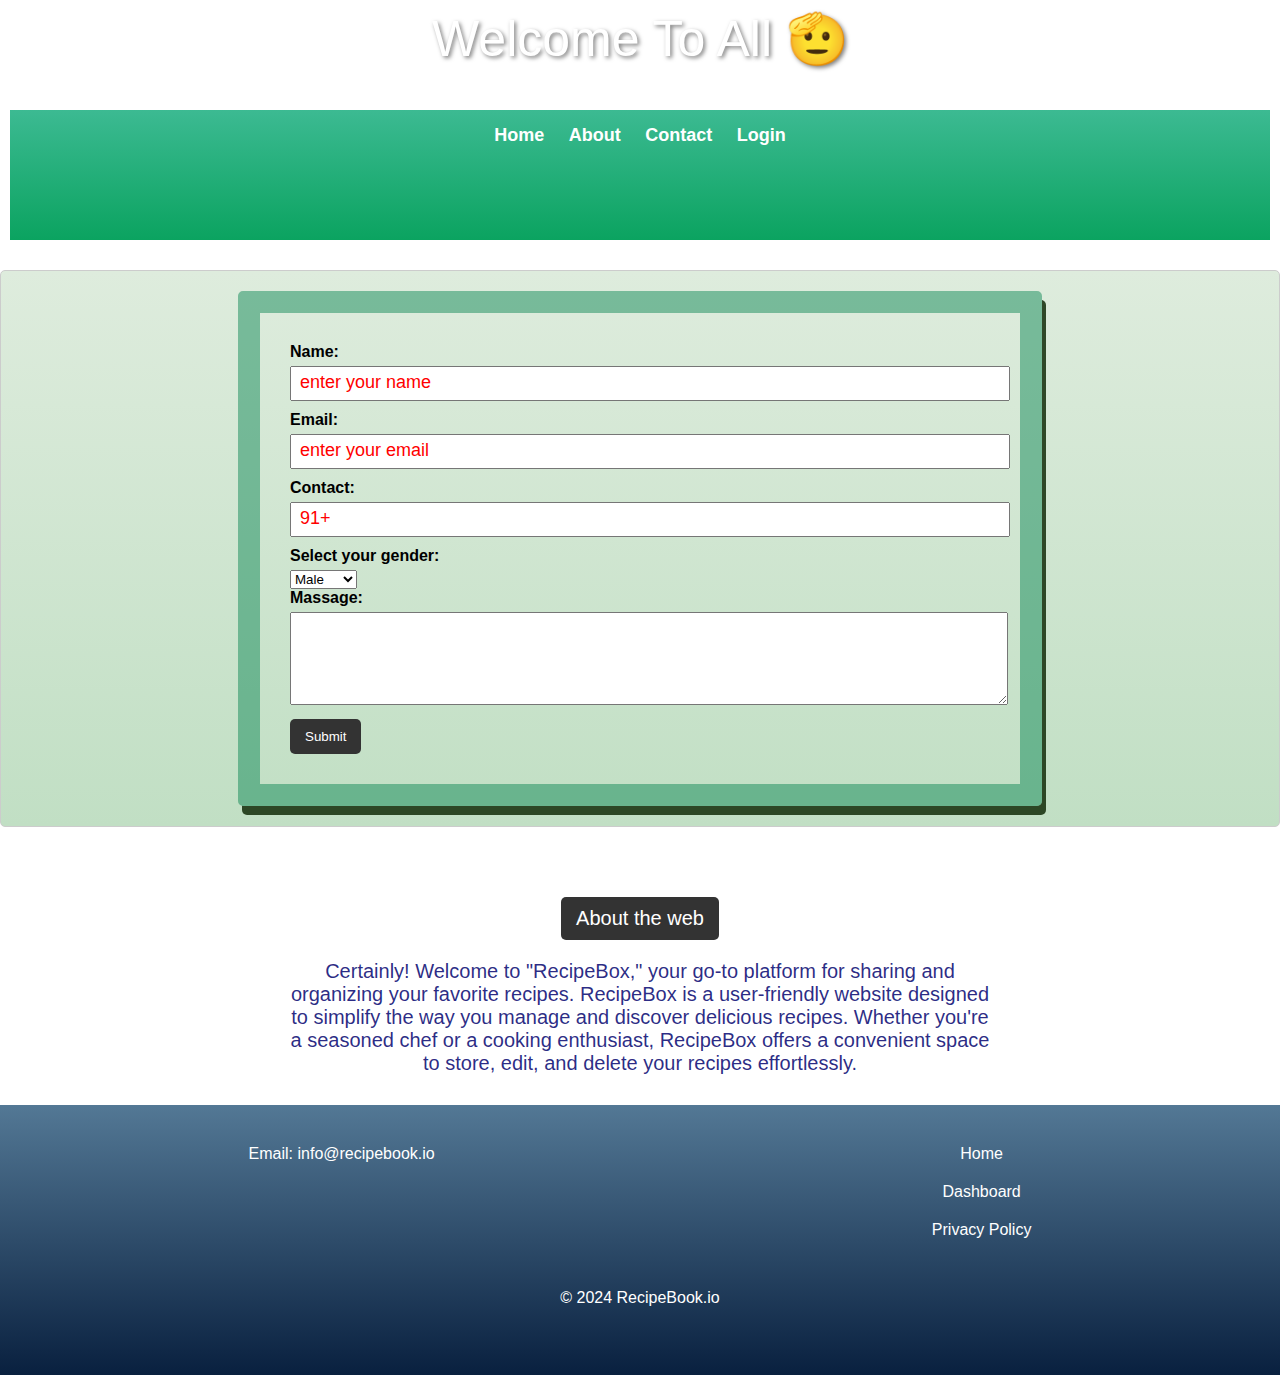
==== contact.html @ c8839675 "Add files via upload" ====
<!DOCTYPE html>
<html lang="en">

<head>
    <meta charset="UTF-8">
    <meta name="viewport" content="width=device-width, initial-scale=1.0">
    <link rel="stylesheet" href="style.css">
    <title>Recipe Box</title>

</head>

<body>
    <header>

        <!-- <h1>Recipe Box</h1> -->
        <div class="welcom">
            Welcome To All 🫡
        </div>

        <div class="nav-box">
            <nav>
                <a id="home" href="#home">Home</a>
                <a href="#about">About</a>
                <a href="contact.html">Contact</a>
                <a href="login.html">Login</a>
            </nav>
        </div>

    </header>
    <main>
    <div class="container">
    <form action="">
        <div class="input-box">
            <label for="name">Name:</label>
            <input type="text" id="name" placeholder="enter your name">
        </div>
        <div class="input-box">
            <label for="email">Email:</label>
            <input type="email" id="email" placeholder="enter your email">
        </div>
        <div class="input-box">
            <label for="phone">Contact:</label>
            <input type="number" id="phone" placeholder="91+">
        </div>
        <div>
            <label for="gender">Select your gender:</label>
            <select id="gender" name="gender">
                <option value="male">Male</option>
                <option value="female">Female</option>
                <option value="other">Other</option>
            </select>
        </div>
        <label for="">Massage:</label>
        <textarea name="" id="" cols="30" rows="5"></textarea>
        <button type="button" onclick="showAlert()">Submit</button>
    </form>
</div>
</main>

<about-section>
    <div class="about-box container1">
        <button id="about">About the web</button>
        <p>
            Certainly! Welcome to "RecipeBox," your go-to platform for sharing and organizing your favorite recipes.
            RecipeBox is a user-friendly website designed to simplify the way you manage and discover delicious
            recipes. Whether you're a seasoned chef or a cooking enthusiast, RecipeBox offers a convenient space to
            store, edit, and delete your recipes effortlessly.</p>
    </div>
</about-section>

    <footer>
        <div class="flex footer-box">
            <div>
                <p>Email: info@recipebook.io</p>
            </div>
            <div class="box flex flex-col">
                <a href="#home">Home</a>
                <a href="#">Dashboard</a>
                <p>Privacy Policy</p>
            </div>
        </div>
        <p style="margin-top: 50px;">&copy; 2024 RecipeBook.io</p>
    </footer>

    <script>
        function showAlert() {
            alert("Data send successfully");
        }
    </script>


    <script src="scripts.js"></script>
</body>

</html>
---- style.css ----
*{
    margin: 0;
    padding: 0;
}
body {
  
    font-family: 'Arial', sans-serif;
    margin: 0;
    padding: 0;
}

header {
    /* background-color: #333; */
    color: #fff;
    text-align: center;
    padding: 10px;
}

.container{
    width: 700px;
    margin: auto;
    padding: 30px;
    border:22px solid rgba(0, 128, 77, 0.459);
    box-shadow:4px 9px rgba(24, 50, 16, 0.881);
    border-radius: 5px;
}

main {
    /* background-image: url(img/images.jpeg); */
    /* background-image: linear-gradient(60deg, #abecd6 0%, #fbed96 100%); */
    background-image: linear-gradient(to top, #c1dfc4 0%, #deecdd 100%);
    background-size: cover;
    background-repeat: no-repeat;
    max-width: 100%;
    margin: 20px auto;
    padding: 20px;
    border: 1px solid #ccc;
    border-radius: 5px;
    color: black;
    font-weight: bold;
    align-items: center;
}

.input{
    background-color: transparent;
}
input::placeholder{
   color: red;
   font-size: 18px;
}

label {
    display: block;
    margin-bottom: 5px;
}

input,
textarea {
    width: 100%;
    padding: 8px;
    margin-bottom: 10px;
}

button {
    background-color: #333;
    color: #fff;
    padding: 10px 15px;
    border: none;
    border-radius: 5px;
    cursor: pointer;
}

button:hover {
    background-color: #555;
}

/* CSS of header section  */
/* body {
    margin: 0;
    font-family: 'Arial', sans-serif;
    background-image: linear-gradient(to top, #c1dfc4 0%, #deecdd 100%);
    
} */

.welcom{
  
    /* position: fixed; */
    top: 0px;
    left: 20px;
    height: 100px;
    width: 100%;
    text-align: center;
    font-size: 50px;
    text-shadow: 2px 2px 4px rgba(0, 0, 0, 0.5);
    color: white;


}
/* .nav-box{
    position: fixed;

} */

nav {
    background-image: linear-gradient(to top, #0ba360 0%, #3cba92 100%);
    padding: 15px;
    text-align: center;
    height: 100px;
}

nav a {
    color: #ffffff;
    text-decoration: none;
    /* padding: 10px 20px; */
    margin: 0 10px;
    font-size: 18px;
    font-weight: bold;
    transition: color 0.3s ease-in-out;
   
}

nav a:hover {
    color: #ffcc00;
}

/* About section */
.container1{
    width: 700px;
    margin: auto;
    padding: 30px;
    border-radius: 5px;
    text-align: center;
}

.container1 button{
   
   color: white;
   font-size: 20px;
   margin: 20px;
}
.container1 p{

   color:rgba(6, 6, 112, 0.858);
   font-size: 20px;
}


/* footer section */
footer {
    background-image: linear-gradient(to top, #09203f 0%, #537895 100%);
    color: #ffffff;
    text-align: center;
    padding: 10px 0;
    height: 250px;

    width: 100%;
}
.footer-box{
    margin-top: 30px;
}
.flex{
    display: flex;
    justify-content: space-around;
}

.flex-col{
    flex-direction: column;
    gap: 20px;
}
.flex-col a{
    text-decoration: none;
    color: white;
}
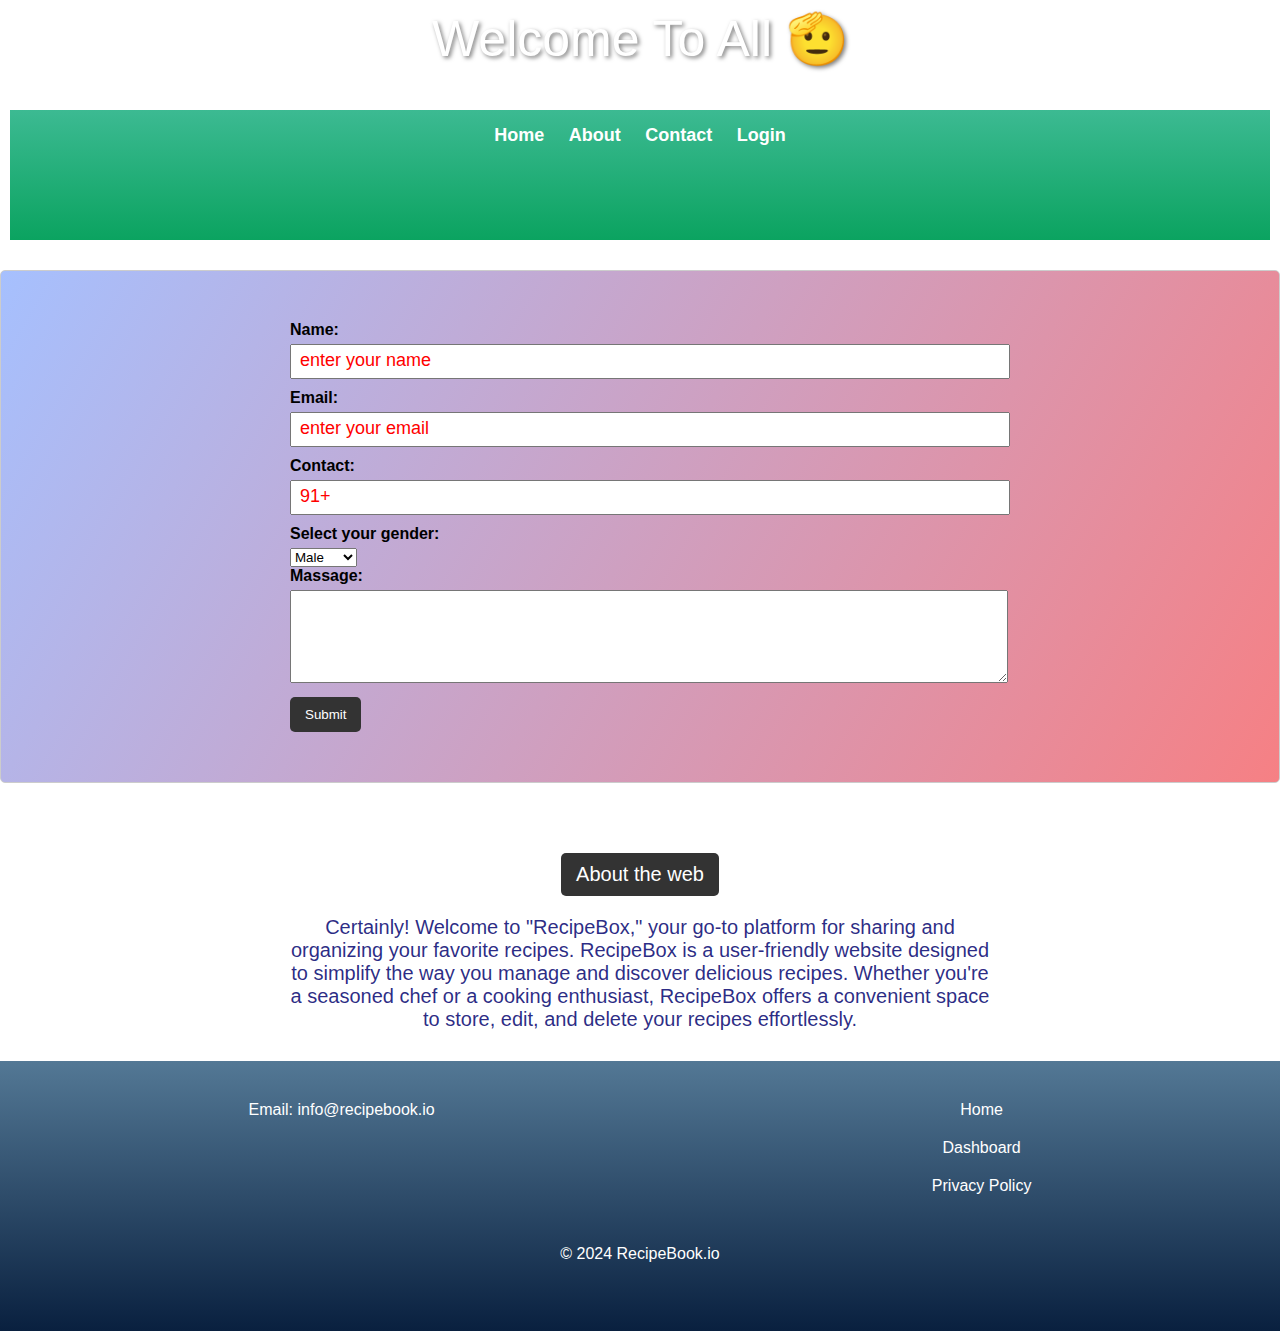
==== commit 1bdf5c16: "this is new" ====
--- a/contact.html
+++ b/contact.html
@@ -19,7 +19,7 @@
 
         <div class="nav-box">
             <nav>
-                <a id="home" href="#home">Home</a>
+                <a id="home" href="index.html">Home</a>
                 <a href="#about">About</a>
                 <a href="contact.html">Contact</a>
                 <a href="login.html">Login</a>
--- a/style.css
+++ b/style.css
@@ -20,15 +20,16 @@
     width: 700px;
     margin: auto;
     padding: 30px;
-    border:22px solid rgba(0, 128, 77, 0.459);
-    box-shadow:4px 9px rgba(24, 50, 16, 0.881);
-    border-radius: 5px;
+    /* border:22px solid rgba(0, 128, 77, 0.459); */
+    /* box-shadow:4px 9px rgba(24, 50, 16, 0.881); */
+    /* border-radius: 5px; */
 }
 
 main {
     /* background-image: url(img/images.jpeg); */
     /* background-image: linear-gradient(60deg, #abecd6 0%, #fbed96 100%); */
-    background-image: linear-gradient(to top, #c1dfc4 0%, #deecdd 100%);
+    /* background-image: linear-gradient(to top, #c1dfc4 0%, #deecdd 100%); */
+    background-image: linear-gradient(120deg, #a6c0fe 0%, #f68084 100%);
     background-size: cover;
     background-repeat: no-repeat;
     max-width: 100%;
